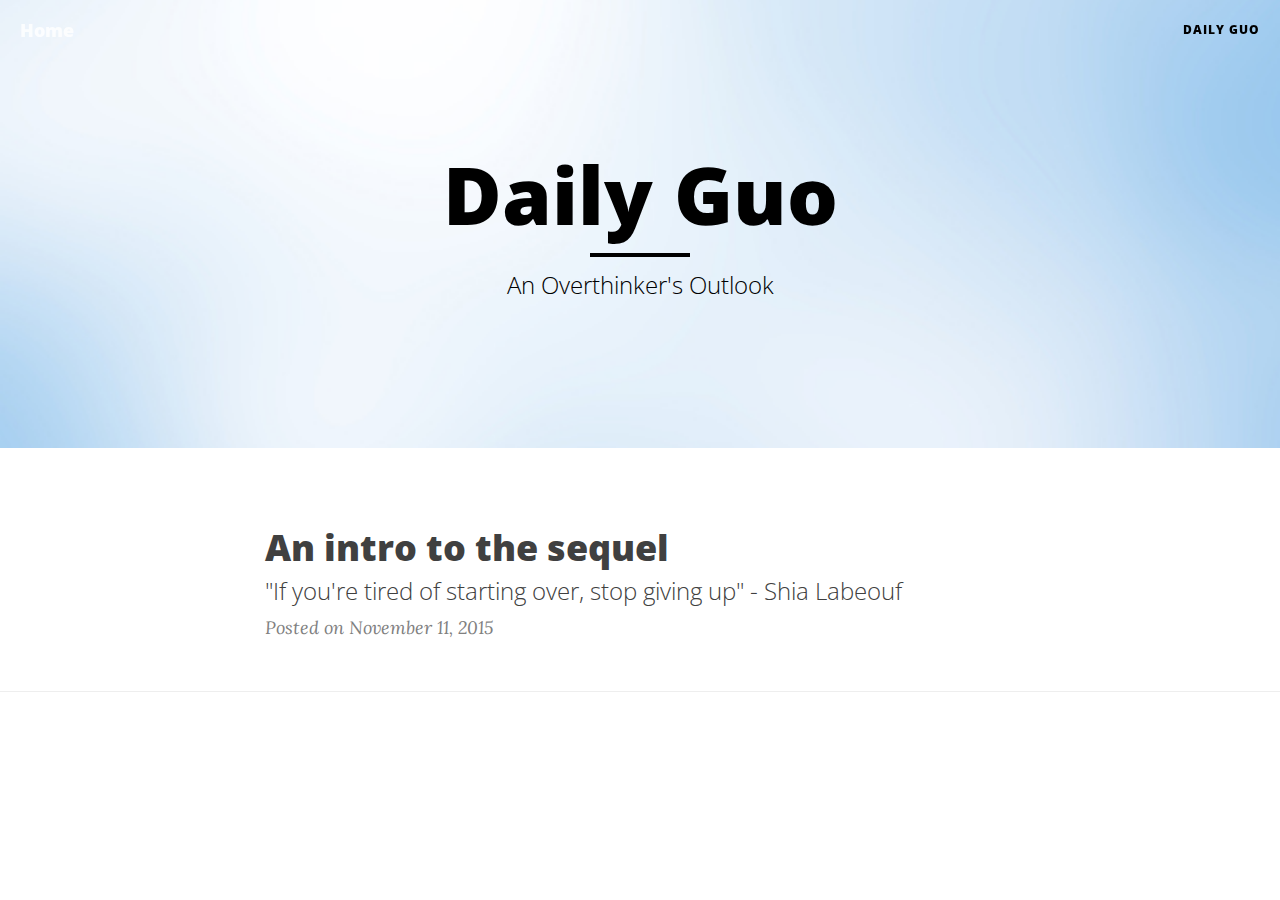
==== index.html @ 76fbe80d "initial commit with messy code" ====
<!DOCTYPE html>
<html lang="en">

<head>

    <meta charset="utf-8">
    <meta http-equiv="X-UA-Compatible" content="IE=edge">
    <meta name="viewport" content="width=device-width, initial-scale=1">
    <meta name="description" content="">
    <meta name="author" content="">

    <title>Daily Guo</title>

    <!-- Bootstrap Core CSS -->
    <link href="css/bootstrap.min.css" rel="stylesheet">

    <!-- Custom CSS -->
    <link href="css/clean-blog.css" rel="stylesheet">

    <!-- Custom Fonts -->
    <link href="http://maxcdn.bootstrapcdn.com/font-awesome/4.1.0/css/font-awesome.min.css" rel="stylesheet" type="text/css">
    <link href='http://fonts.googleapis.com/css?family=Lora:400,700,400italic,700italic' rel='stylesheet' type='text/css'>
    <link href='http://fonts.googleapis.com/css?family=Open+Sans:300italic,400italic,600italic,700italic,800italic,400,300,600,700,800' rel='stylesheet' type='text/css'>

    <!-- HTML5 Shim and Respond.js IE8 support of HTML5 elements and media queries -->
    <!-- WARNING: Respond.js doesn't work if you view the page via file:// -->
    <!--[if lt IE 9]>
        <script src="https://oss.maxcdn.com/libs/html5shiv/3.7.0/html5shiv.js"></script>
        <script src="https://oss.maxcdn.com/libs/respond.js/1.4.2/respond.min.js"></script>
    <![endif]-->

</head>

<body>

    <!-- Navigation -->
    <nav class="navbar navbar-default navbar-custom navbar-fixed-top">
        <div class="container-fluid">
            <!-- Brand and toggle get grouped for better mobile display -->
            <div class="navbar-header page-scroll">
                <button type="button" class="navbar-toggle" data-toggle="collapse" data-target="#bs-example-navbar-collapse-1">
                    <span class="sr-only">Toggle navigation</span>
                    <span class="icon-bar"></span>
                    <span class="icon-bar"></span>
                    <span class="icon-bar"></span>
                </button>
                <a class="navbar-brand" href="test.html">Home</a>
            </div>

            <!-- Collect the nav links, forms, and other content for toggling -->
            <div class="collapse navbar-collapse" id="bs-example-navbar-collapse-1">
                <ul class="nav navbar-nav navbar-right">
                    <li>
                        <a href="index.html">Daily Guo</a>
                    </li>   
                </ul>
            </div>
            <!-- /.navbar-collapse -->
        </div>
        <!-- /.container -->
    </nav>

    <!-- Page Header -->
    <!-- Set your background image for this header on the line below. -->
    <header class="intro-header" style="background-image: url('img/home-bg.jpg')">
        <div class="container">
            <div class="row">
                <div class="col-lg-8 col-lg-offset-2 col-md-10 col-md-offset-1">
                    <div class="site-heading">
                        <h1>Daily Guo</h1>
                        <hr class="small">
                        <span class="subheading">An Overthinker's Outlook</span>
                    </div>
                </div>
            </div>
        </div>
    </header>

    <!-- Main Content -->
    <div class="container">
        <div class="row">
            <div class="col-lg-8 col-lg-offset-2 col-md-10 col-md-offset-1">
                <div class="post-preview">
                    <a href="post.html">
                        <h2 class="post-title">
                            An intro to the sequel
                        </h2>
                        <h3 class="post-subtitle">
                            "If you're tired of starting over, stop giving up" - Shia Labeouf
                        </h3>
                    </a>
                    <p class="post-meta">Posted on November 11, 2015</p>
                </div>
                <!-- <hr>
                <div class="post-preview">
                    <a href="post.html">
                        <h2 class="post-title">
                            I believe every human has a finite number of heartbeats. I don't intend to waste any of mine.
                        </h2>
                    </a>
                    <p class="post-meta">Posted by <a href="#">Start Bootstrap</a> on September 18, 2014</p>
                </div>
                <hr>
                <div class="post-preview">
                    <a href="post.html">
                        <h2 class="post-title">
                            Science has not yet mastered prophecy
                        </h2>
                        <h3 class="post-subtitle">
                            We predict too much for the next year and yet far too little for the next ten.
                        </h3>
                    </a>
                    <p class="post-meta">Posted by <a href="#">Start Bootstrap</a> on August 24, 2014</p>
                </div>
                <hr>
                <div class="post-preview">
                    <a href="post.html">
                        <h2 class="post-title">
                            Failure is not an option
                        </h2>
                        <h3 class="post-subtitle">
                            Many say exploration is part of our destiny, but it’s actually our duty to future generations.
                        </h3>
                    </a>
                    <p class="post-meta">Posted by <a href="#">Start Bootstrap</a> on July 8, 2014</p>
                </div>
                <hr> -->            
            </div>
        </div>
    </div>

    <hr>

    <!-- jQuery -->
    <script src="js/jquery.js"></script>

    <!-- Bootstrap Core JavaScript -->
    <script src="js/bootstrap.min.js"></script>

    <!-- Custom Theme JavaScript -->
    <script src="js/clean-blog.min.js"></script>

</body>

</html>
---- css/clean-blog.css ----
/*!
 * Clean Blog v1.0.0 (http://startbootstrap.com)
 * Copyright 2014 Start Bootstrap
 * Licensed under Apache 2.0 (https://github.com/IronSummitMedia/startbootstrap/blob/gh-pages/LICENSE)
 */

body {
  font-family: 'Lora', 'Times New Roman', serif;
  font-size: 20px;
  color: #404040;
}
p {
  line-height: 1.5;
  margin: 30px 0;
}
p a {
  text-decoration: underline;
}
h1,
h2,
h3,
h4,
h5,
h6 {
  font-family: 'Open Sans', 'Helvetica Neue', Helvetica, Arial, sans-serif;
  font-weight: 800;
}
a {
  color: #404040;
}
a:hover,
a:focus {
  color: #0085a1;
}
a img:hover,
a img:focus {
  cursor: zoom-in;
}
blockquote {
  color: #808080;
  font-style: italic;
}
hr.small {
  max-width: 100px;
  margin: 15px auto;
  border-width: 4px;
  border-color: #000;
}
.navbar-custom {
  position: absolute;
  top: 0;
  left: 0;
  width: 100%;
  z-index: 3;
  font-family: 'Open Sans', 'Helvetica Neue', Helvetica, Arial, sans-serif;
}
.navbar-custom .navbar-brand {
  font-weight: 800;
}
.navbar-custom .nav li a {
  text-transform: uppercase;
  font-size: 12px;
  font-weight: 800;
  letter-spacing: 1px;
}
@media only screen and (min-width: 768px) {
  .navbar-custom {
    background: transparent;
    border-bottom: 1px solid transparent;
  }
  .navbar-custom .navbar-brand {
    color: #000;
    padding: 20px;
  }
  .navbar-custom .navbar-brand:hover,
  .navbar-custom .navbar-brand:focus {
    color: rgba(255, 255, 255, 0.8);
  }
  .navbar-custom .nav li a {
    color: #000;
    padding: 20px;
  }
  .navbar-custom .nav li a:hover,
  .navbar-custom .nav li a:focus {
    color: rgba(255, 255, 255, 0.8);
  }
}
@media only screen and (min-width: 1170px) {
  .navbar-custom {
    -webkit-transition: background-color 0.3s;
    -moz-transition: background-color 0.3s;
    transition: background-color 0.3s;
    /* Force Hardware Acceleration in WebKit */
    -webkit-transform: translate3d(0, 0, 0);
    -moz-transform: translate3d(0, 0, 0);
    -ms-transform: translate3d(0, 0, 0);
    -o-transform: translate3d(0, 0, 0);
    transform: translate3d(0, 0, 0);
    -webkit-backface-visibility: hidden;
    backface-visibility: hidden;
  }
  .navbar-custom.is-fixed {
    /* when the user scrolls down, we hide the header right above the viewport */
    position: fixed;
    top: -61px;
    background-color: rgba(255, 255, 255, 0.9);
    border-bottom: 1px solid #f2f2f2;
    -webkit-transition: -webkit-transform 0.3s;
    -moz-transition: -moz-transform 0.3s;
    transition: transform 0.3s;
  }
  .navbar-custom.is-fixed .navbar-brand {
    color: #404040;
  }
  .navbar-custom.is-fixed .navbar-brand:hover,
  .navbar-custom.is-fixed .navbar-brand:focus {
    color: #0085a1;
  }
  .navbar-custom.is-fixed .nav li a {
    color: #404040;
  }
  .navbar-custom.is-fixed .nav li a:hover,
  .navbar-custom.is-fixed .nav li a:focus {
    color: #0085a1;
  }
  .navbar-custom.is-visible {
    /* if the user changes the scrolling direction, we show the header */
    -webkit-transform: translate3d(0, 100%, 0);
    -moz-transform: translate3d(0, 100%, 0);
    -ms-transform: translate3d(0, 100%, 0);
    -o-transform: translate3d(0, 100%, 0);
    transform: translate3d(0, 100%, 0);
  }
}
.intro-header {
  background-color: #808080;
  background: no-repeat center center;
  background-attachment: scroll;
  -webkit-background-size: cover;
  -moz-background-size: cover;
  background-size: cover;
  -o-background-size: cover;
  margin-bottom: 50px;
}
.intro-header .site-heading,
.intro-header .post-heading,
.intro-header .page-heading {
  padding: 100px 0 50px;
  color: #000;
}
@media only screen and (min-width: 768px) {
  .intro-header .site-heading,
  .intro-header .post-heading,
  .intro-header .page-heading {
    padding: 150px 0;
  }
}
.intro-header .site-heading,
.intro-header .page-heading {
  text-align: center;
}
.intro-header .site-heading h1,
.intro-header .page-heading h1 {
  margin-top: 0;
  font-size: 50px;
}
.intro-header .site-heading .subheading,
.intro-header .page-heading .subheading {
  font-size: 24px;
  line-height: 1.1;
  display: block;
  font-family: 'Open Sans', 'Helvetica Neue', Helvetica, Arial, sans-serif;
  font-weight: 300;
  margin: 10px 0 0;
}
@media only screen and (min-width: 768px) {
  .intro-header .site-heading h1,
  .intro-header .page-heading h1 {
    font-size: 80px;
  }
}
.intro-header .post-heading h1 {
  font-size: 35px;
}
.intro-header .post-heading .subheading,
.intro-header .post-heading .meta {
  line-height: 1.1;
  display: block;
}
.intro-header .post-heading .subheading {
  font-family: 'Open Sans', 'Helvetica Neue', Helvetica, Arial, sans-serif;
  font-size: 24px;
  margin: 10px 0 30px;
  font-weight: 600;
}
.intro-header .post-heading .meta {
  font-family: 'Lora', 'Times New Roman', serif;
  font-style: italic;
  font-weight: 300;
  font-size: 20px;
}
.intro-header .post-heading .meta a {
  color: white;
}
@media only screen and (min-width: 768px) {
  .intro-header .post-heading h1 {
    font-size: 55px;
  }
  .intro-header .post-heading .subheading {
    font-size: 30px;
  }
}
.post-preview > a {
  color: #404040;
}
.post-preview > a:hover,
.post-preview > a:focus {
  text-decoration: none;
  color: #0085a1;
}
.post-preview > a > .post-title {
  font-size: 30px;
  margin-top: 30px;
  margin-bottom: 10px;
}
.post-preview > a > .post-subtitle {
  margin: 0;
  font-weight: 300;
  margin-bottom: 10px;
}
.post-preview > .post-meta {
  color: #808080;
  font-size: 18px;
  font-style: italic;
  margin-top: 0;
}
.post-preview > .post-meta > a {
  text-decoration: none;
  color: #404040;
}
.post-preview > .post-meta > a:hover,
.post-preview > .post-meta > a:focus {
  color: #0085a1;
  text-decoration: underline;
}
@media only screen and (min-width: 768px) {
  .post-preview > a > .post-title {
    font-size: 36px;
  }
}
.section-heading {
  font-size: 36px;
  margin-top: 60px;
  font-weight: 700;
}
.caption {
  text-align: center;
  font-size: 14px;
  padding: 10px;
  font-style: italic;
  margin: 0;
  display: block;
  border-bottom-right-radius: 5px;
  border-bottom-left-radius: 5px;
}
footer {
  padding: 50px 0 65px;
}
footer .list-inline {
  margin: 0;
  padding: 0;
}
footer .copyright {
  font-size: 14px;
  text-align: center;
  margin-bottom: 0;
}
.floating-label-form-group {
  font-size: 14px;
  position: relative;
  margin-bottom: 0;
  padding-bottom: 0.5em;
  border-bottom: 1px solid #eeeeee;
}
.floating-label-form-group input,
.floating-label-form-group textarea {
  z-index: 1;
  position: relative;
  padding-right: 0;
  padding-left: 0;
  border: none;
  border-radius: 0;
  font-size: 1.5em;
  background: none;
  box-shadow: none !important;
  resize: none;
}
.floating-label-form-group label {
  display: block;
  z-index: 0;
  position: relative;
  top: 2em;
  margin: 0;
  font-size: 0.85em;
  line-height: 1.764705882em;
  vertical-align: middle;
  vertical-align: baseline;
  opacity: 0;
  -webkit-transition: top 0.3s ease,opacity 0.3s ease;
  -moz-transition: top 0.3s ease,opacity 0.3s ease;
  -ms-transition: top 0.3s ease,opacity 0.3s ease;
  transition: top 0.3s ease,opacity 0.3s ease;
}
.floating-label-form-group::not(:first-child) {
  padding-left: 14px;
  border-left: 1px solid #eeeeee;
}
.floating-label-form-group-with-value label {
  top: 0;
  opacity: 1;
}
.floating-label-form-group-with-focus label {
  color: #0085a1;
}
form .row:first-child .floating-label-form-group {
  border-top: 1px solid #eeeeee;
}
.btn {
  font-family: 'Open Sans', 'Helvetica Neue', Helvetica, Arial, sans-serif;
  text-transform: uppercase;
  font-size: 14px;
  font-weight: 800;
  letter-spacing: 1px;
  border-radius: 0;
  padding: 15px 25px;
}
.btn-lg {
  font-size: 16px;
  padding: 25px 35px;
}
.btn-default:hover,
.btn-default:focus {
  background-color: #0085a1;
  border: 1px solid #0085a1;
  color: white;
}
.pager {
  margin: 20px 0 0;
}
.pager li > a,
.pager li > span {
  font-family: 'Open Sans', 'Helvetica Neue', Helvetica, Arial, sans-serif;
  text-transform: uppercase;
  font-size: 14px;
  font-weight: 800;
  letter-spacing: 1px;
  padding: 15px 25px;
  background-color: white;
  border-radius: 0;
}
.pager li > a:hover,
.pager li > a:focus {
  color: white;
  background-color: #0085a1;
  border: 1px solid #0085a1;
}
.pager .disabled > a,
.pager .disabled > a:hover,
.pager .disabled > a:focus,
.pager .disabled > span {
  color: #808080;
  background-color: #404040;
  cursor: not-allowed;
}
::-moz-selection {
  color: white;
  text-shadow: none;
  background: #0085a1;
}
::selection {
  color: white;
  text-shadow: none;
  background: #0085a1;
}
img::selection {
  color: white;
  background: transparent;
}
img::-moz-selection {
  color: white;
  background: transparent;
}
body {
  webkit-tap-highlight-color: #0085a1;
}
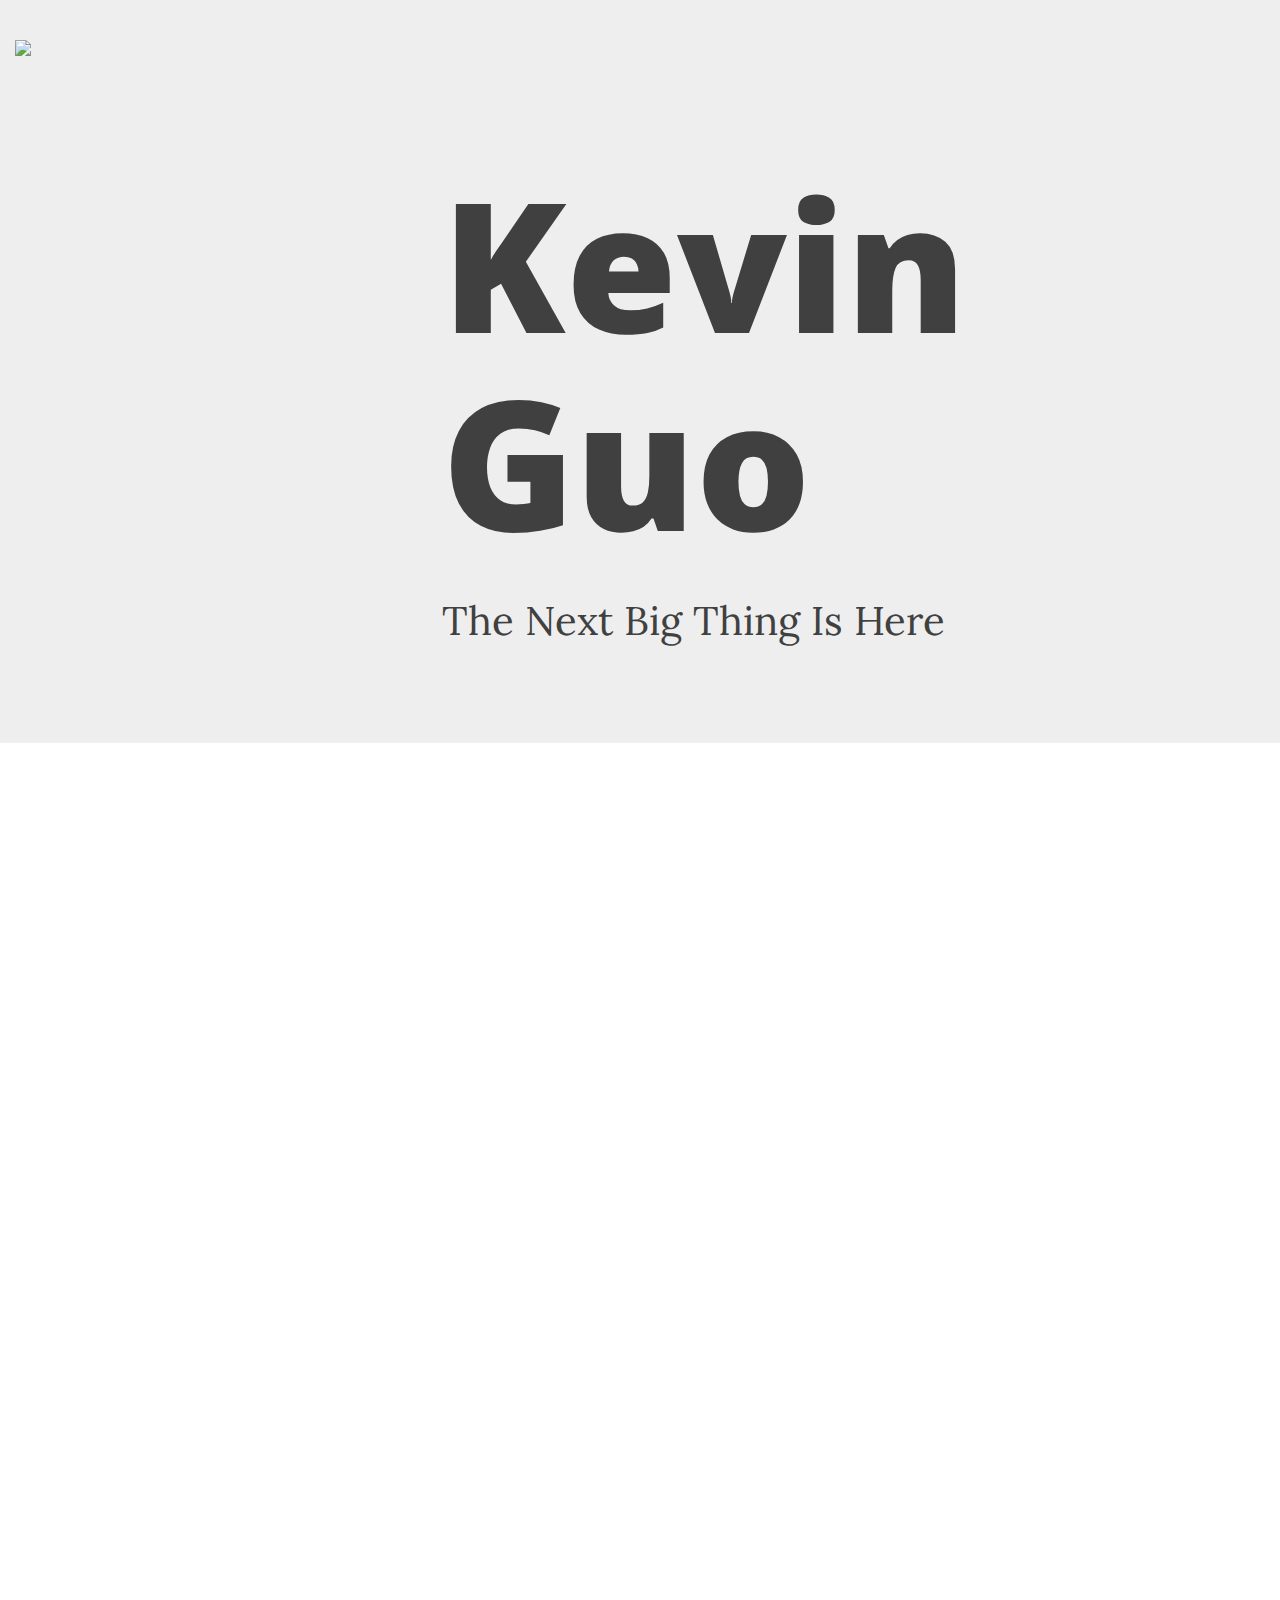
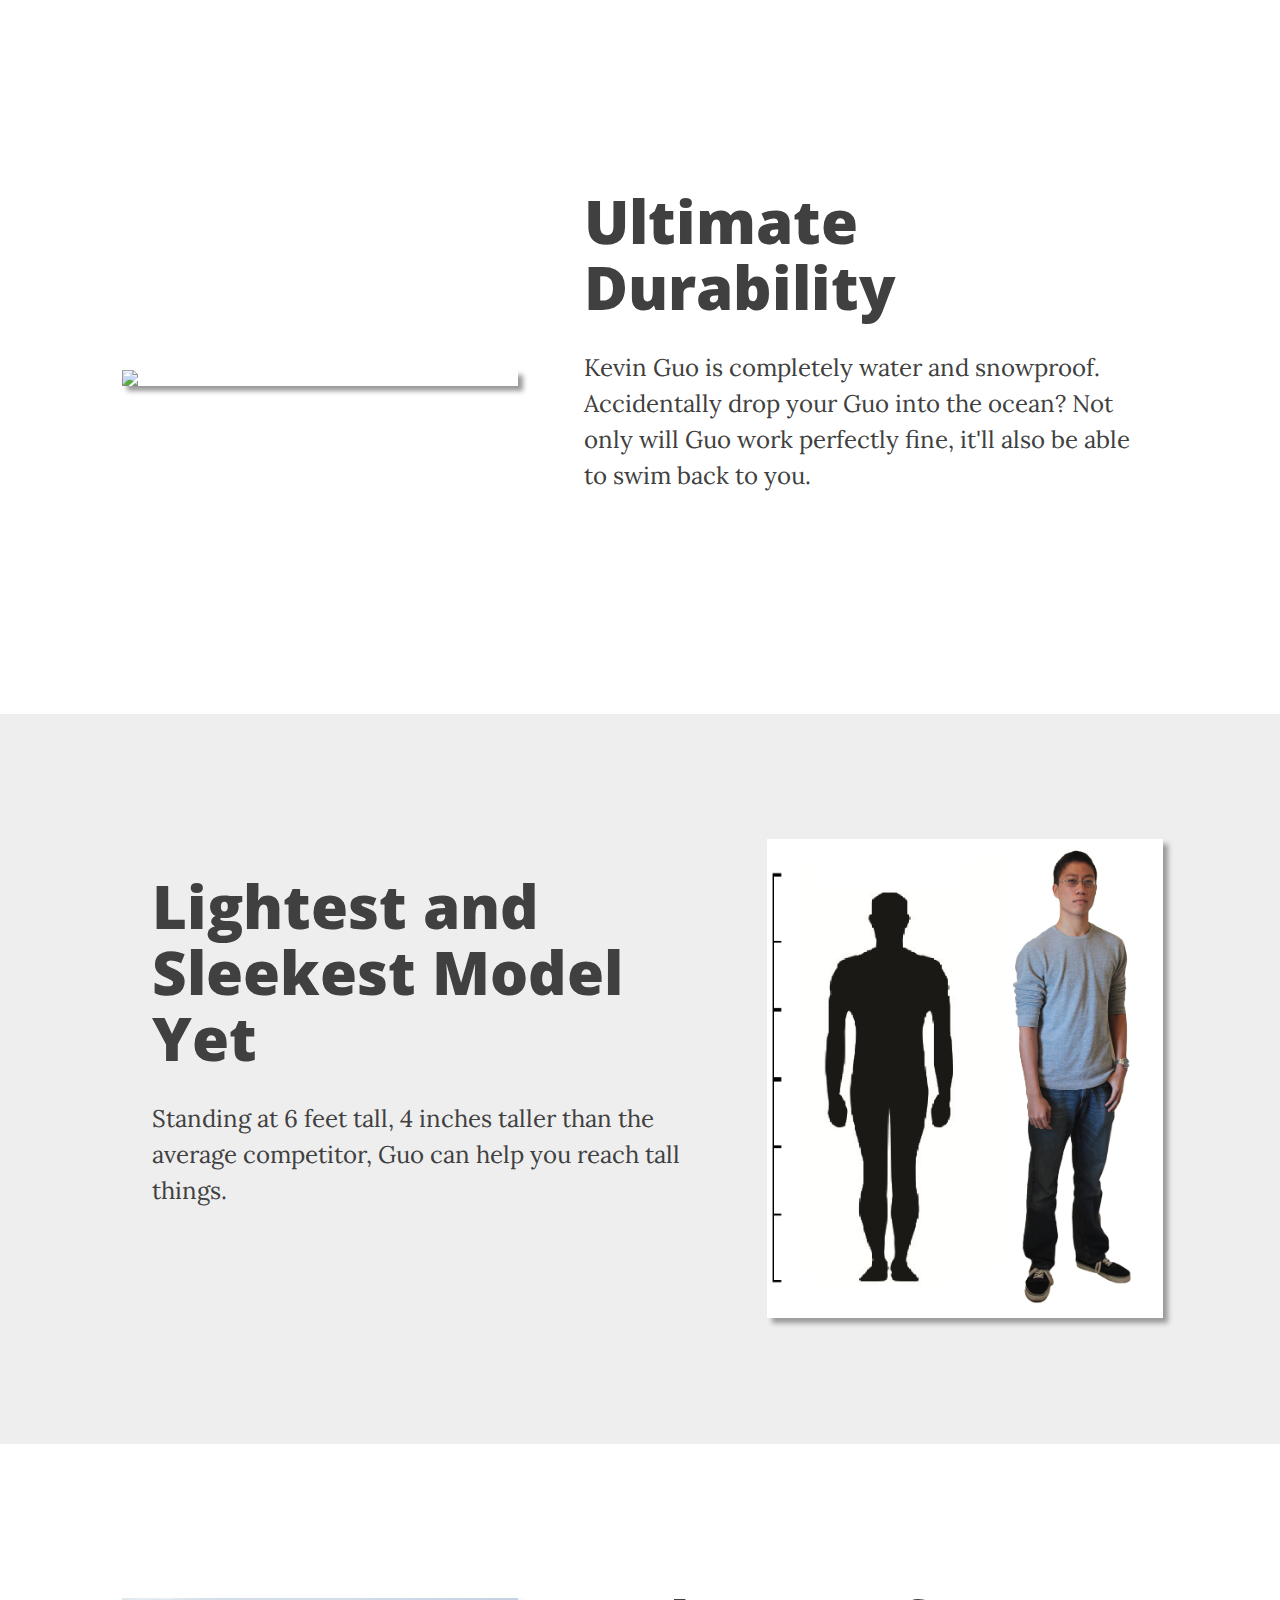
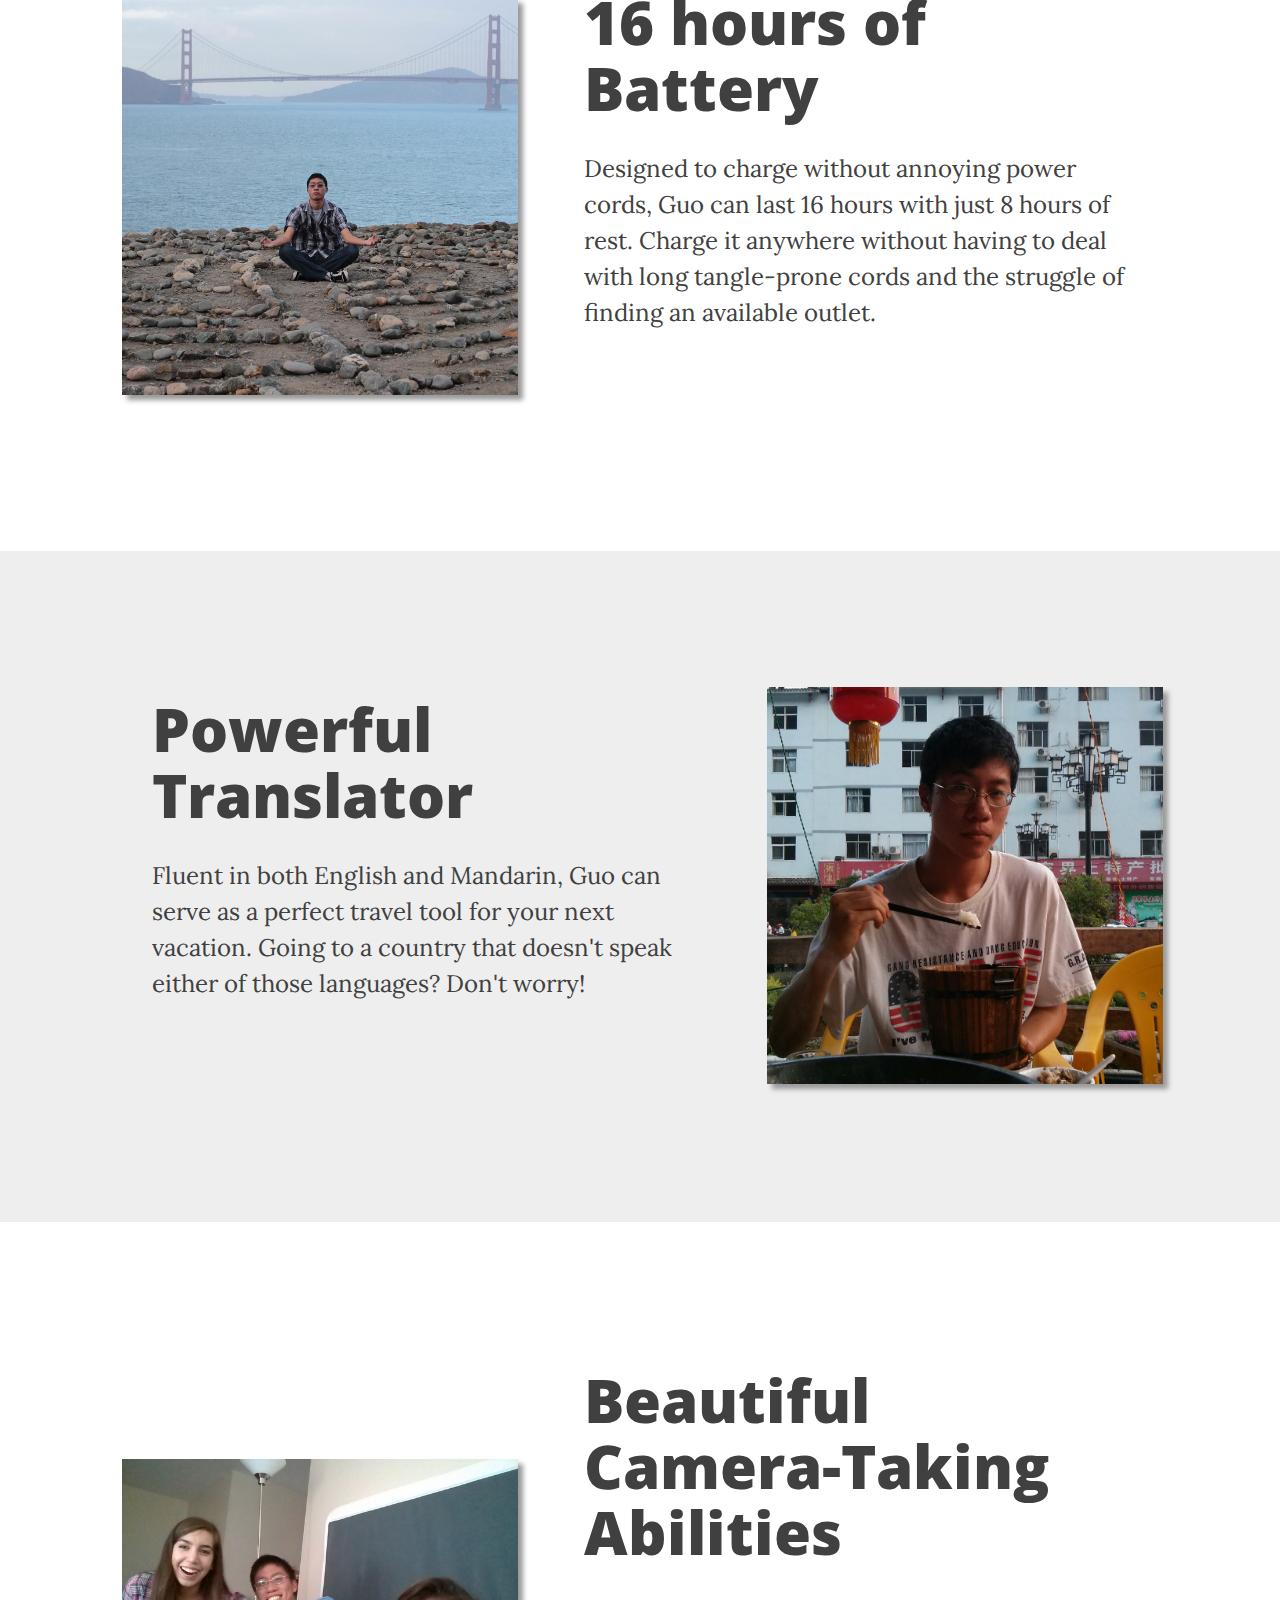
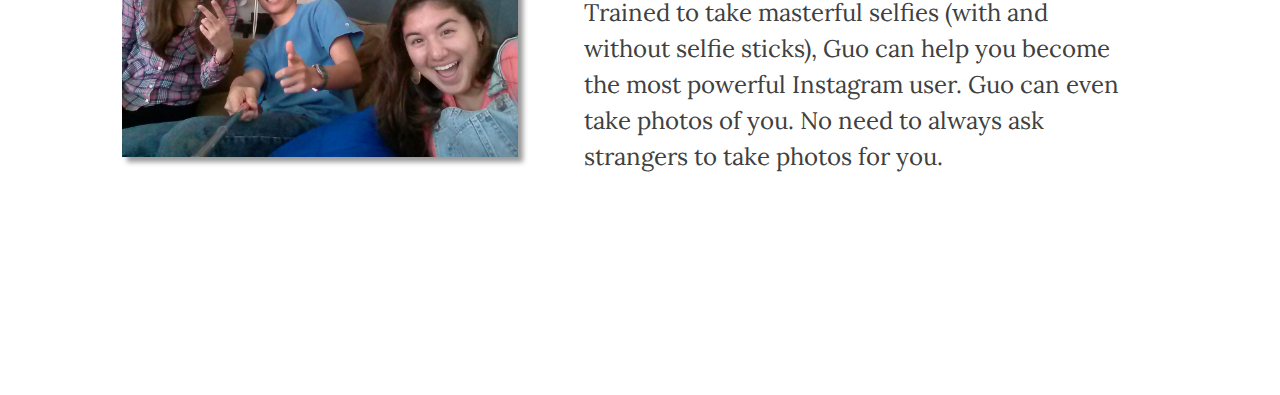
==== commit b590fa19: "Initial push" ====
--- a/index.html
+++ b/index.html
@@ -1,145 +1,101 @@
-<!DOCTYPE html>
-<html lang="en">
-
-<head>
-
-    <meta charset="utf-8">
-    <meta http-equiv="X-UA-Compatible" content="IE=edge">
-    <meta name="viewport" content="width=device-width, initial-scale=1">
-    <meta name="description" content="">
-    <meta name="author" content="">
-
-    <title>Daily Guo</title>
-
-    <!-- Bootstrap Core CSS -->
-    <link href="css/bootstrap.min.css" rel="stylesheet">
-
-    <!-- Custom CSS -->
-    <link href="css/clean-blog.css" rel="stylesheet">
-
-    <!-- Custom Fonts -->
-    <link href="http://maxcdn.bootstrapcdn.com/font-awesome/4.1.0/css/font-awesome.min.css" rel="stylesheet" type="text/css">
-    <link href='http://fonts.googleapis.com/css?family=Lora:400,700,400italic,700italic' rel='stylesheet' type='text/css'>
-    <link href='http://fonts.googleapis.com/css?family=Open+Sans:300italic,400italic,600italic,700italic,800italic,400,300,600,700,800' rel='stylesheet' type='text/css'>
-
-    <!-- HTML5 Shim and Respond.js IE8 support of HTML5 elements and media queries -->
-    <!-- WARNING: Respond.js doesn't work if you view the page via file:// -->
-    <!--[if lt IE 9]>
-        <script src="https://oss.maxcdn.com/libs/html5shiv/3.7.0/html5shiv.js"></script>
-        <script src="https://oss.maxcdn.com/libs/respond.js/1.4.2/respond.min.js"></script>
-    <![endif]-->
-
-</head>
-
-<body>
-
-    <!-- Navigation -->
-    <nav class="navbar navbar-default navbar-custom navbar-fixed-top">
-        <div class="container-fluid">
-            <!-- Brand and toggle get grouped for better mobile display -->
-            <div class="navbar-header page-scroll">
-                <button type="button" class="navbar-toggle" data-toggle="collapse" data-target="#bs-example-navbar-collapse-1">
-                    <span class="sr-only">Toggle navigation</span>
-                    <span class="icon-bar"></span>
-                    <span class="icon-bar"></span>
-                    <span class="icon-bar"></span>
-                </button>
-                <a class="navbar-brand" href="test.html">Home</a>
-            </div>
-
-            <!-- Collect the nav links, forms, and other content for toggling -->
-            <div class="collapse navbar-collapse" id="bs-example-navbar-collapse-1">
-                <ul class="nav navbar-nav navbar-right">
-                    <li>
-                        <a href="index.html">Daily Guo</a>
-                    </li>   
-                </ul>
-            </div>
-            <!-- /.navbar-collapse -->
-        </div>
-        <!-- /.container -->
-    </nav>
-
-    <!-- Page Header -->
-    <!-- Set your background image for this header on the line below. -->
-    <header class="intro-header" style="background-image: url('img/home-bg.jpg')">
-        <div class="container">
-            <div class="row">
-                <div class="col-lg-8 col-lg-offset-2 col-md-10 col-md-offset-1">
-                    <div class="site-heading">
-                        <h1>Daily Guo</h1>
-                        <hr class="small">
-                        <span class="subheading">An Overthinker's Outlook</span>
-                    </div>
-                </div>
-            </div>
-        </div>
-    </header>
-
-    <!-- Main Content -->
-    <div class="container">
-        <div class="row">
-            <div class="col-lg-8 col-lg-offset-2 col-md-10 col-md-offset-1">
-                <div class="post-preview">
-                    <a href="post.html">
-                        <h2 class="post-title">
-                            An intro to the sequel
-                        </h2>
-                        <h3 class="post-subtitle">
-                            "If you're tired of starting over, stop giving up" - Shia Labeouf
-                        </h3>
-                    </a>
-                    <p class="post-meta">Posted on November 11, 2015</p>
-                </div>
-                <!-- <hr>
-                <div class="post-preview">
-                    <a href="post.html">
-                        <h2 class="post-title">
-                            I believe every human has a finite number of heartbeats. I don't intend to waste any of mine.
-                        </h2>
-                    </a>
-                    <p class="post-meta">Posted by <a href="#">Start Bootstrap</a> on September 18, 2014</p>
-                </div>
-                <hr>
-                <div class="post-preview">
-                    <a href="post.html">
-                        <h2 class="post-title">
-                            Science has not yet mastered prophecy
-                        </h2>
-                        <h3 class="post-subtitle">
-                            We predict too much for the next year and yet far too little for the next ten.
-                        </h3>
-                    </a>
-                    <p class="post-meta">Posted by <a href="#">Start Bootstrap</a> on August 24, 2014</p>
-                </div>
-                <hr>
-                <div class="post-preview">
-                    <a href="post.html">
-                        <h2 class="post-title">
-                            Failure is not an option
-                        </h2>
-                        <h3 class="post-subtitle">
-                            Many say exploration is part of our destiny, but it’s actually our duty to future generations.
-                        </h3>
-                    </a>
-                    <p class="post-meta">Posted by <a href="#">Start Bootstrap</a> on July 8, 2014</p>
-                </div>
-                <hr> -->            
-            </div>
-        </div>
-    </div>
-
-    <hr>
-
-    <!-- jQuery -->
-    <script src="js/jquery.js"></script>
-
-    <!-- Bootstrap Core JavaScript -->
-    <script src="js/bootstrap.min.js"></script>
-
-    <!-- Custom Theme JavaScript -->
-    <script src="js/clean-blog.min.js"></script>
-
-</body>
-
-</html>
+<!DOCTYPE html>
+<html>
+<head>
+    <meta charset="utf-8">
+    <title>Kevin Guo</title>
+    <meta name="viewport" content="width=device-width, initial-scale=1.0">
+    <link rel="stylesheet" type="text/css" href="css/bootstrap.min.css">
+    <link rel="stylesheet" type="text/css" href="guo.css">
+    <link href="css/clean-blog.css" rel="stylesheet">
+    <link href='http://fonts.googleapis.com/css?family=Lato' rel='stylesheet' type='text/css'>
+    <link href="http://maxcdn.bootstrapcdn.com/font-awesome/4.1.0/css/font-awesome.min.css" rel="stylesheet" type="text/css">
+    <link href='http://fonts.googleapis.com/css?family=Lora:400,700,400italic,700italic' rel='stylesheet' type='text/css'>
+    <link href='http://fonts.googleapis.com/css?family=Open+Sans:300italic,400italic,600italic,700italic,800italic,400,300,600,700,800' rel='stylesheet' type='text/css'>
+</head>
+<body>
+	<div class="container-fluid min_back">
+  		<div class="row" id="intro_box">
+    		<div class="col-xs-4" id="intro_pic">
+    			<img src="img/UsainGuoShadow.png" id="me_pic"/>
+    		</div>
+    		<div class="col-xs-8" >    		
+				  <h1 id="usain_description"> Kevin Guo</h1>
+				  <p class="subheading" id="next_big_thing">The Next Big Thing Is Here</p>
+    		</div>
+  		</div>
+  	</div>
+  	<div class="container full_span parallax-window" data-parallax="scroll" data-image-src="img/ShaolinGuoEdited.jpg">
+  	</div>
+    <div class= "container-fluid">
+      <div class="row description_holder">
+        <div class="col-xs-1">
+        </div>
+        <div class="col-xs-4 vertical">
+          <img src="img/SnowGuoTrim.jpg" class="img-responsive shadow"/>
+        </div>
+        <div class="col-xs-6 vertical text">
+          <h1 class="description_text large_text"> Ultimate Durability </h1>
+          <p class="centered description_text small_text"> Kevin Guo is completely water and snowproof. Accidentally drop your Guo into the ocean? Not only will Guo work perfectly fine, it'll also be able to swim back to you. </p>
+        </div>
+        <div class="col-xs-1">
+        </div>
+      </div>
+      <div class="row description_holder min_back">
+        <div class="col-xs-1">
+        </div>
+        <div class="col-xs-6 vertical text">
+          <h1 class="description_text large_text"> Lightest and Sleekest Model Yet </h1>
+          <p class="centered description_text small_text"> Standing at 6 feet tall, 4 inches taller than the average competitor, Guo can help you reach tall things. </p>
+        </div>
+        <div class="col-xs-4 vertical">
+          <img src="img/hurraykevin.png" class="img-responsive shadow"/>
+        </div>
+        <div class="col-xs-1">
+        </div>
+      </div>
+      <div class="row description_holder">
+        <div class="col-xs-1">
+        </div>
+        <div class="col-xs-4 vertical">
+          <img src="img/MediGuo.jpg" class="img-responsive shadow"/>
+        </div>
+        <div class="col-xs-6 vertical text">
+          <h1 class="description_text large_text"> 16 hours of Battery </h1>
+          <p class="centered description_text small_text"> Designed to charge without annoying power cords, Guo can last 16 hours with just 8 hours of rest. Charge it anywhere without having to deal with long tangle-prone cords and the struggle of finding an available outlet.</p>
+        </div>
+        <div class="col-xs-1">
+        </div>
+      </div>
+      <div class="row description_holder min_back">
+        <div class="col-xs-1">
+        </div>
+        <div class="col-xs-6 vertical text">
+          <h1 class="description_text large_text"> Powerful Translator </h1>
+          <p class="centered description_text small_text"> Fluent in both English and Mandarin, Guo can serve as a perfect travel tool for your next vacation. Going to a country that doesn't speak either of those languages? Don't worry! </p>
+        </div>
+        <div class="col-xs-4 vertical">
+          <img src="img/ChinaGuo.jpg" class="img-responsive shadow"/>
+        </div>
+        <div class="col-xs-1">
+        </div>
+      </div>
+      <div class="row description_holder">
+        <div class="col-xs-1">
+        </div>
+        <div class="col-xs-4 vertical">
+          <img src="img/SelfieGuo.jpg" class="img-responsive shadow"/>
+        </div>
+        <div class="col-xs-6 vertical text">
+          <h1 class="description_text large_text"> Beautiful Camera-Taking Abilities </h1>
+          <p class="centered description_text small_text"> Trained to take masterful selfies (with and without selfie sticks), Guo can help you become the most powerful Instagram user. Guo can even take photos of you. No need to always ask strangers to take photos for you. </p>
+        </div>
+        <div class="col-xs-1">
+        </div>
+      </div>
+    </div>
+    <script src="jquery-1.11.1.min.js"></script>
+    <script src="js/bootstrap.min.js"></script>
+    <script src="parallax.js-master/parallax.js-master/parallax.min.js"></script>
+    <script src="js/clean-blog.js"></script>
+</body>
+</html>--- a/guo.css
+++ b/guo.css
@@ -0,0 +1,135 @@
+body, html {
+	width: 100%;
+	height: 100%;
+	padding: 0;
+	border: 0;
+	margin: 0;
+}
+
+.min_back{
+	background: #EEEEEE;
+}
+/* nav bar */
+.nav{
+	margin-left: 3%;
+}
+/* first intro row */
+#intro_box{
+	padding-bottom: 5%;
+}
+
+#me_pic{
+	margin-top: 10%;
+	width:100%;
+
+}
+@media (min-width: 1050px) { 
+	#usain_description{
+		margin-top: 20%;
+		font-size: 900%;
+	}
+
+	#next_big_thing{
+		font-size:200%;
+	}
+}
+
+@media (min-width:768px) and (max-width: 1049px) {
+	#usain_description{
+		font-size: 900%;
+		margin-left: 10%;
+	}
+
+	#next_big_thing{
+		font-size:200%;
+		margin-left: 10%;
+	}
+}
+
+@media (max-width: 767px) {
+	#usain_description{
+		font-size: 700%;
+		margin-left: 10%;
+		text-align: center;
+	}
+
+	#next_big_thing{
+		font-size:200%;
+		margin-left: 10%;
+		text-align: center;
+	}
+}
+
+
+.full_span {
+	height: 100%;
+	width: 100%;
+}
+
+#height_comparison_row{
+	padding-right: 10%;
+	padding-left: 10%;
+}
+
+#height_text{
+	text-align: right;
+}
+
+/* description row */
+.description_holder{
+	padding-top: 10%;
+	padding-bottom: 10%;
+}
+
+.description_text{
+	padding-left:5%;
+	padding-right:5%;
+}
+
+.vertical{
+	display: inline-block;
+    vertical-align: middle;
+    float: none;
+}
+
+.large_text{
+	font-size: 300%;
+}
+
+.small_text{
+	font-size:120%;
+}
+
+.text{
+	padding-bottom: 5%;
+}
+
+/* condition row */
+#condition_row {
+	text-align: center;
+	padding-bottom: 5%;
+}
+
+.column_text{
+	font-size:150%;
+}
+
+#durability_text{
+	font-size:400%;
+}
+#durability_div{
+	padding-top: 5%;
+}
+@media (max-width: 767px) {
+	.column_pics{
+		padding: 5%;
+	}
+}
+
+/*extra*/
+.navbar { margin-bottom: 0; }
+.shadow {
+	-moz-box-shadow: 3px 3px 4px #000;
+	-webkit-box-shadow: 3px 3px 4px #000;
+	box-shadow: 5px 5px 5px #999;
+}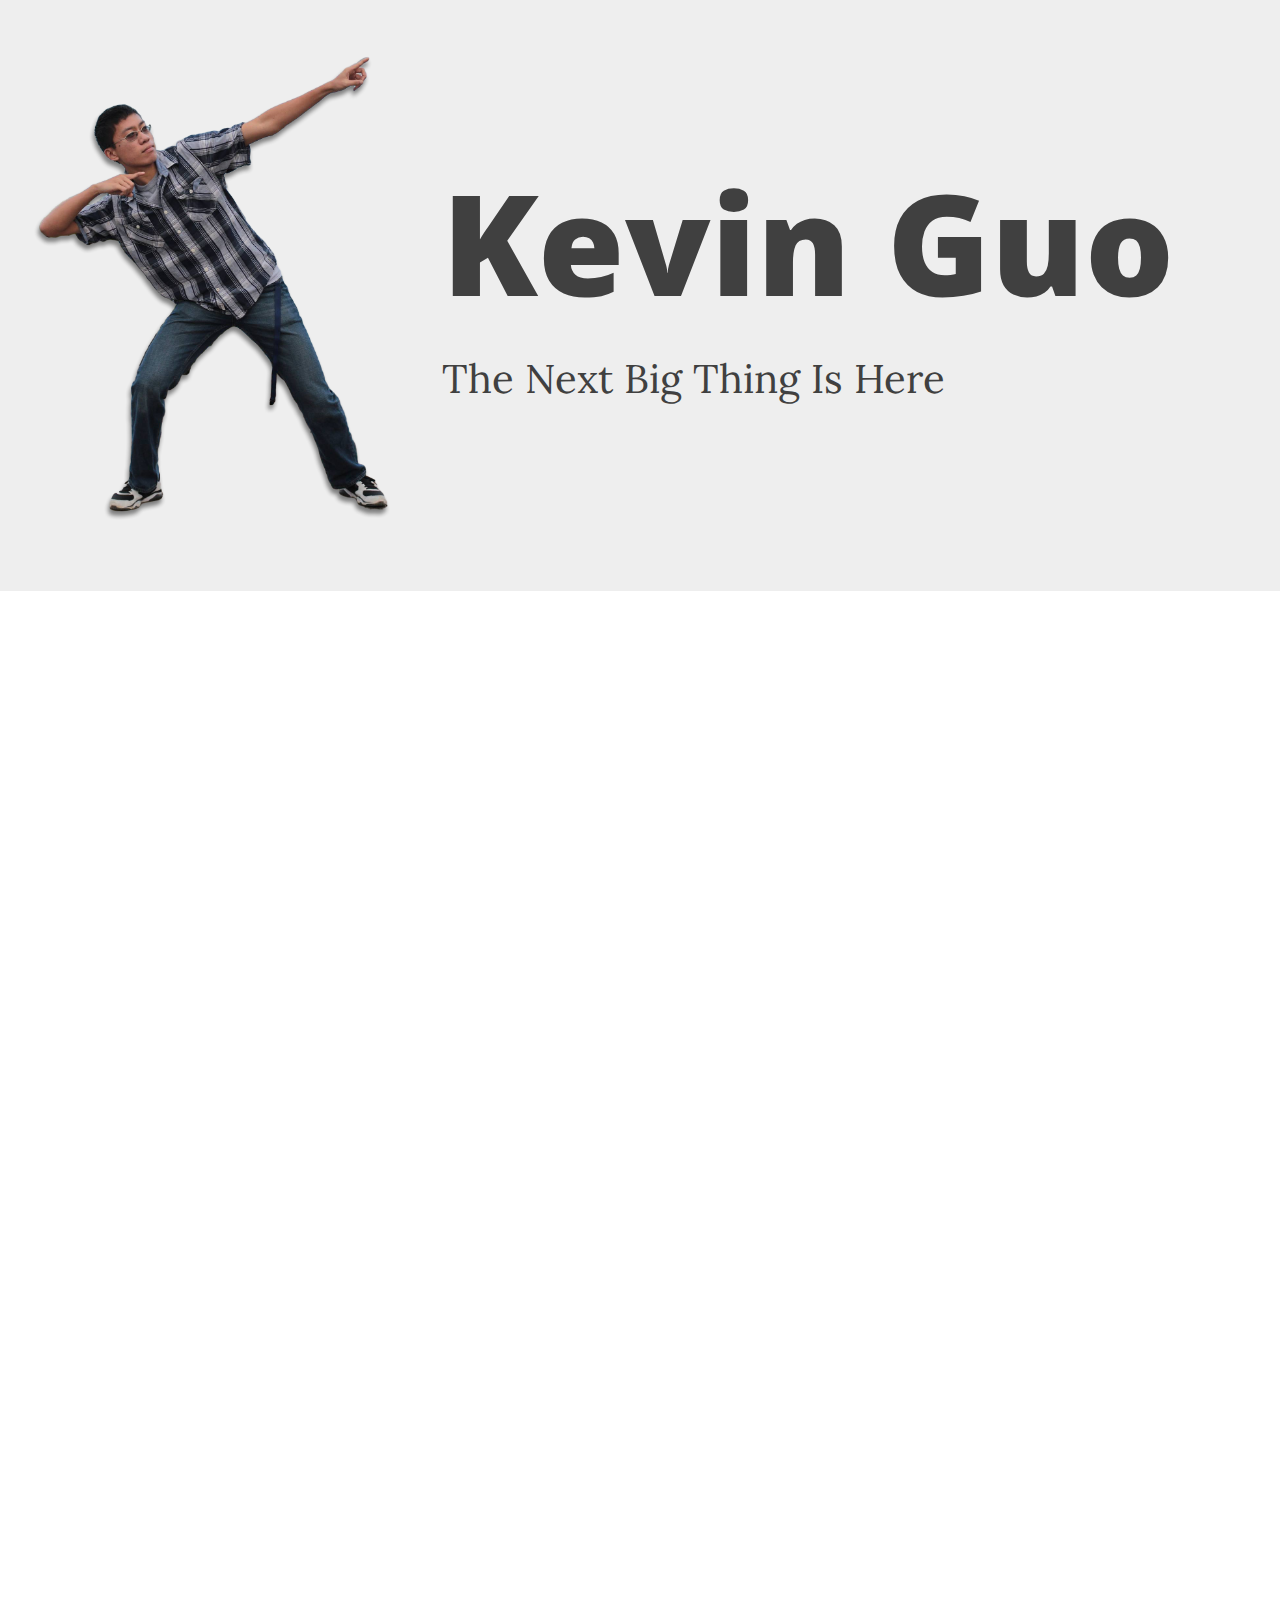
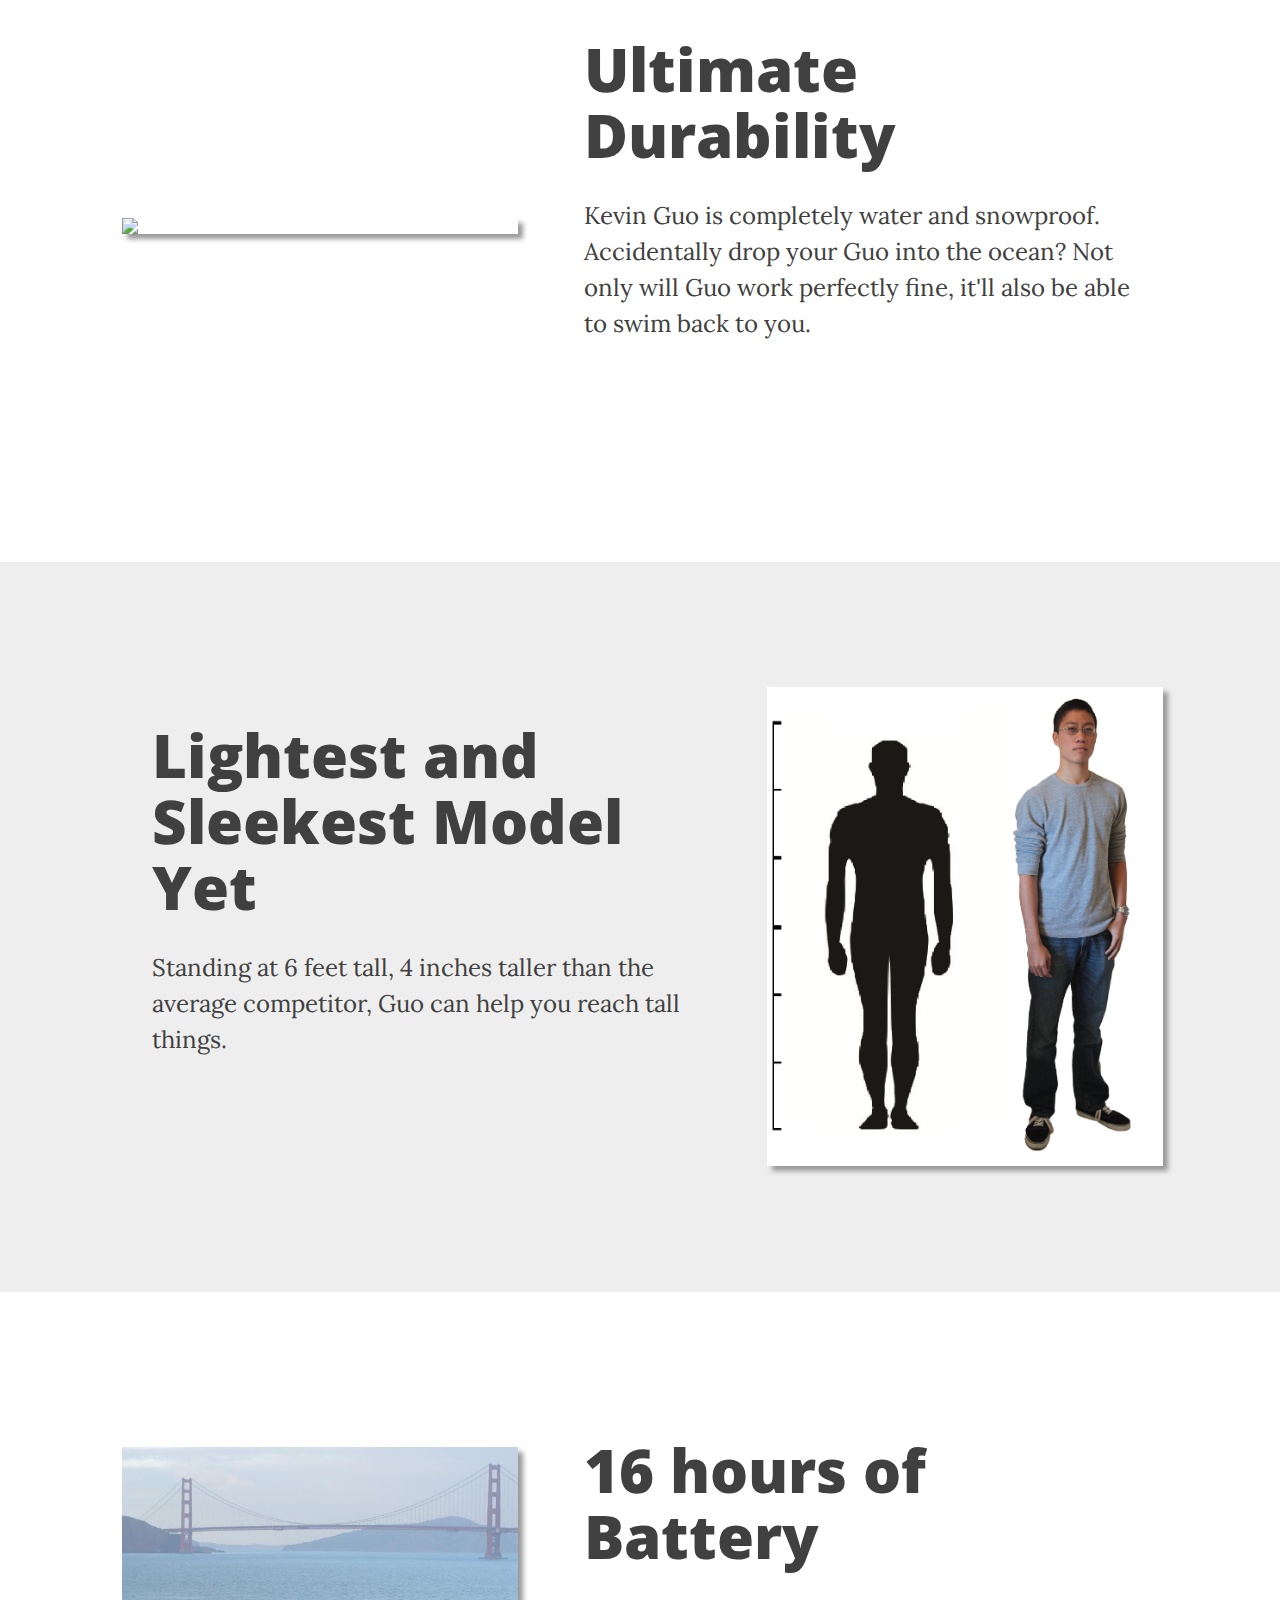
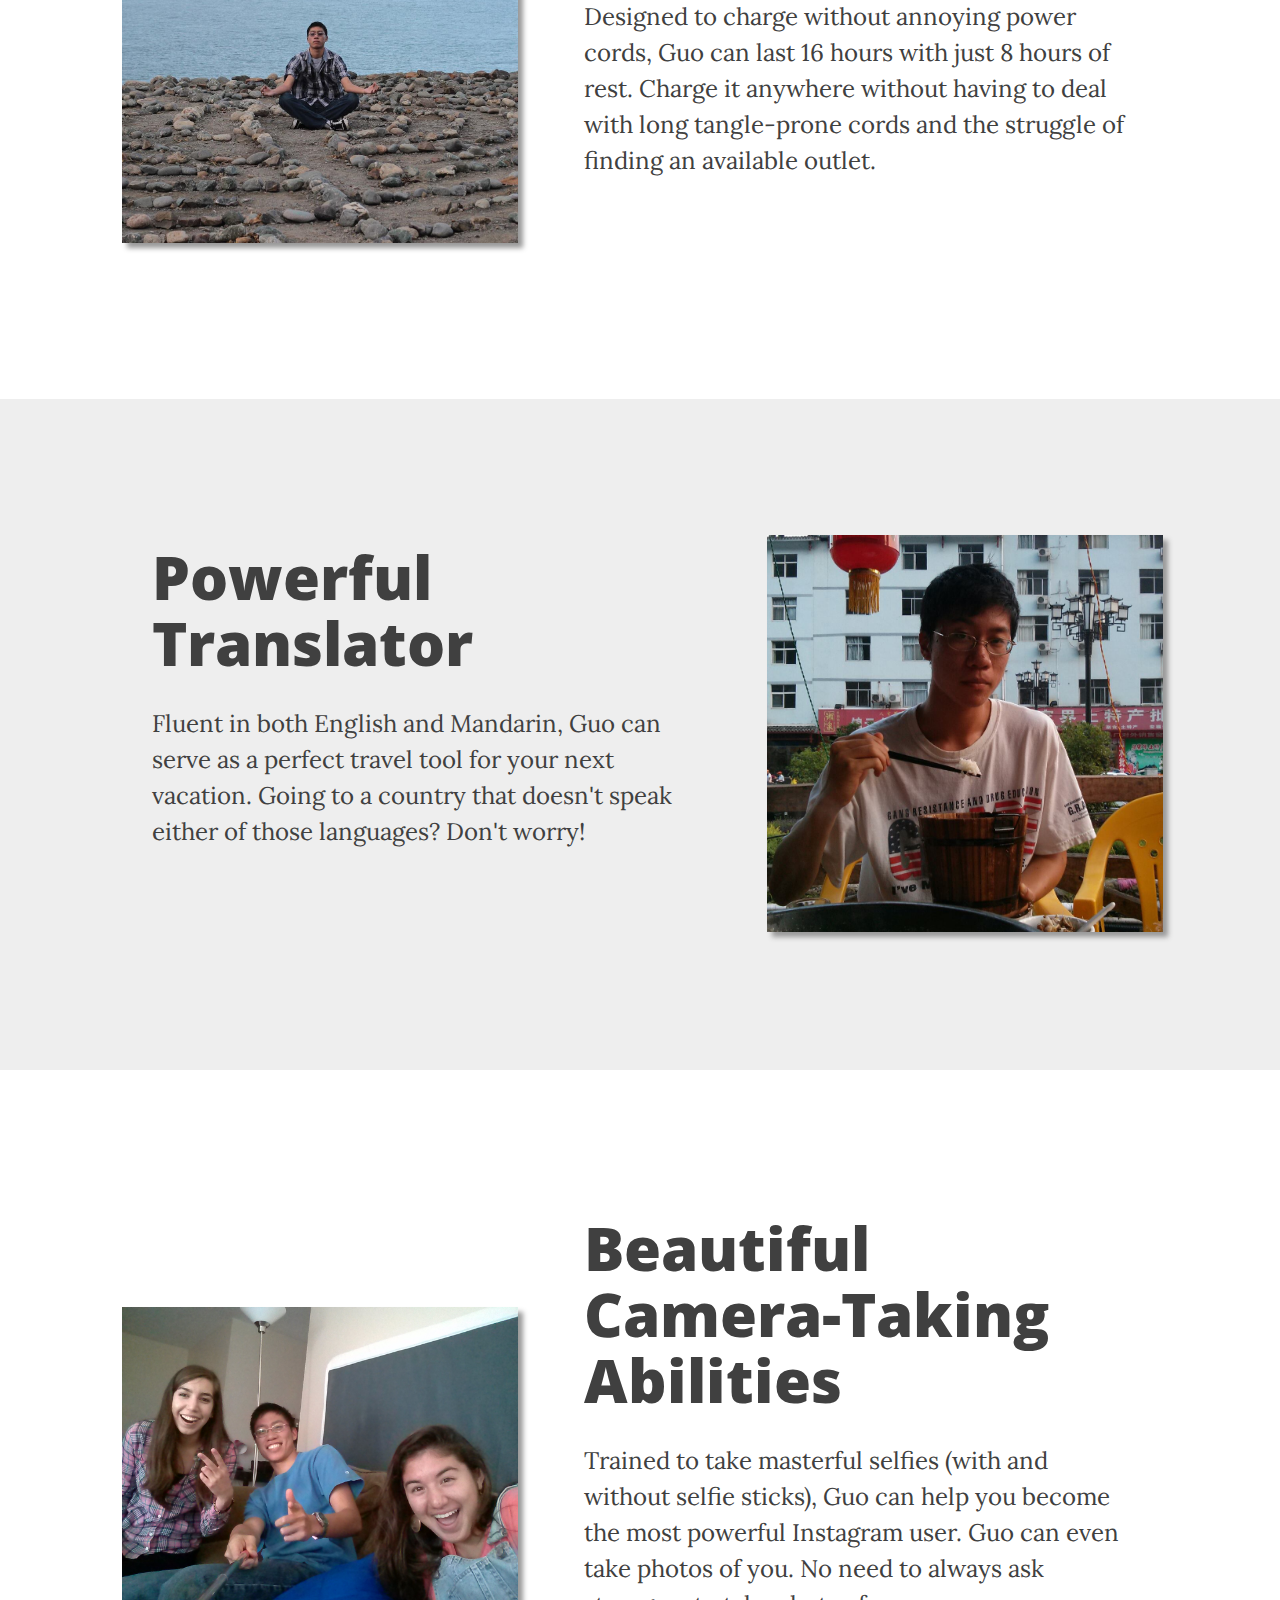
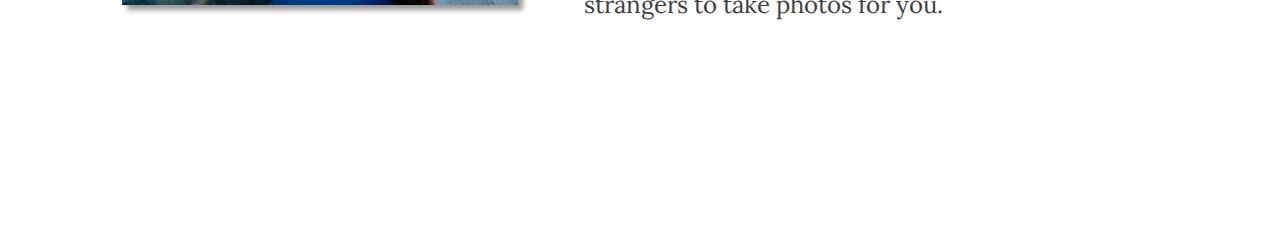
==== commit b3c8fba2: "fixed images" ====
--- a/index.html
+++ b/index.html
@@ -16,7 +16,7 @@
 	<div class="container-fluid min_back">
   		<div class="row" id="intro_box">
     		<div class="col-xs-4" id="intro_pic">
-    			<img src="img/UsainGuoShadow.png" id="me_pic"/>
+    			<img src="img/usainguoshadow.png" id="me_pic"/>
     		</div>
     		<div class="col-xs-8" >    		
 				  <h1 id="usain_description"> Kevin Guo</h1>
--- a/guo.css
+++ b/guo.css
@@ -26,7 +26,7 @@
 @media (min-width: 1050px) { 
 	#usain_description{
 		margin-top: 20%;
-		font-size: 900%;
+		font-size: 700%;
 	}
 
 	#next_big_thing{
@@ -36,7 +36,7 @@
 
 @media (min-width:768px) and (max-width: 1049px) {
 	#usain_description{
-		font-size: 900%;
+		font-size: 500%;
 		margin-left: 10%;
 	}
 
@@ -48,7 +48,7 @@
 
 @media (max-width: 767px) {
 	#usain_description{
-		font-size: 700%;
+		font-size: 300%;
 		margin-left: 10%;
 		text-align: center;
 	}
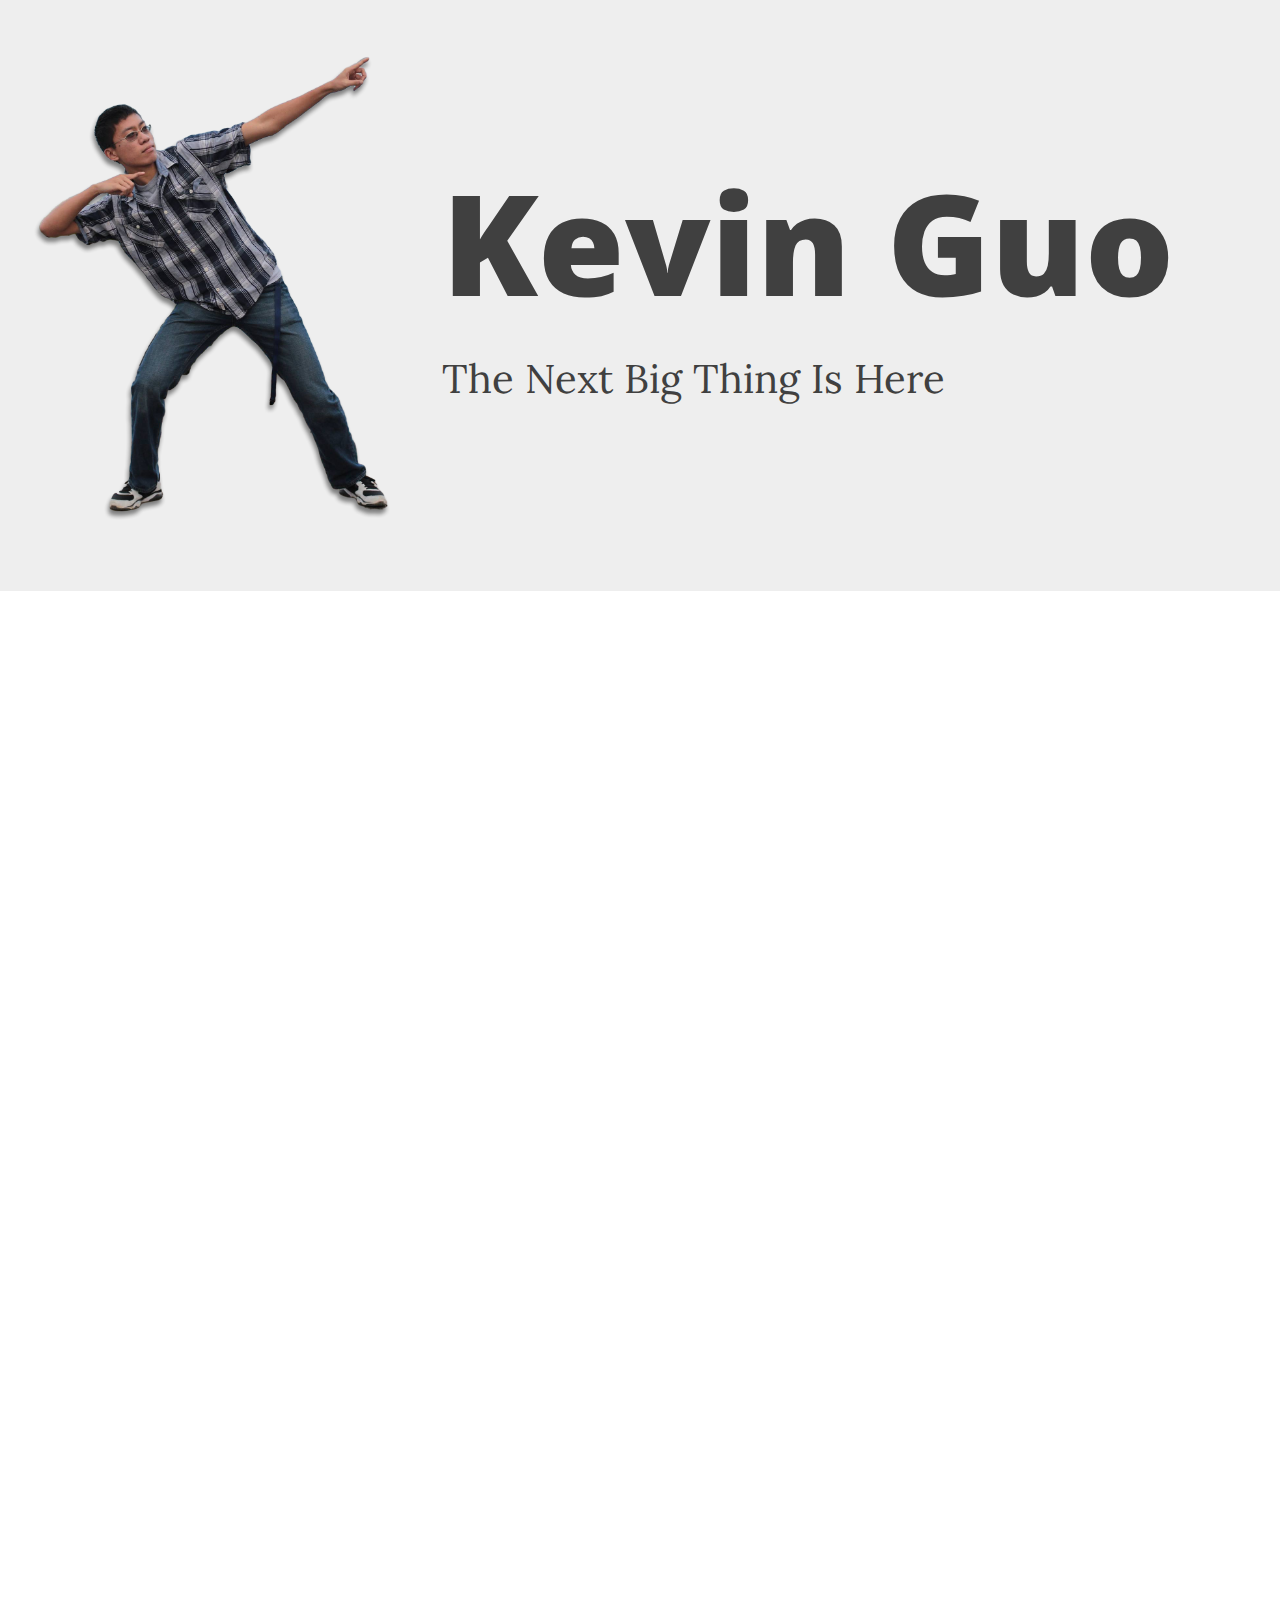
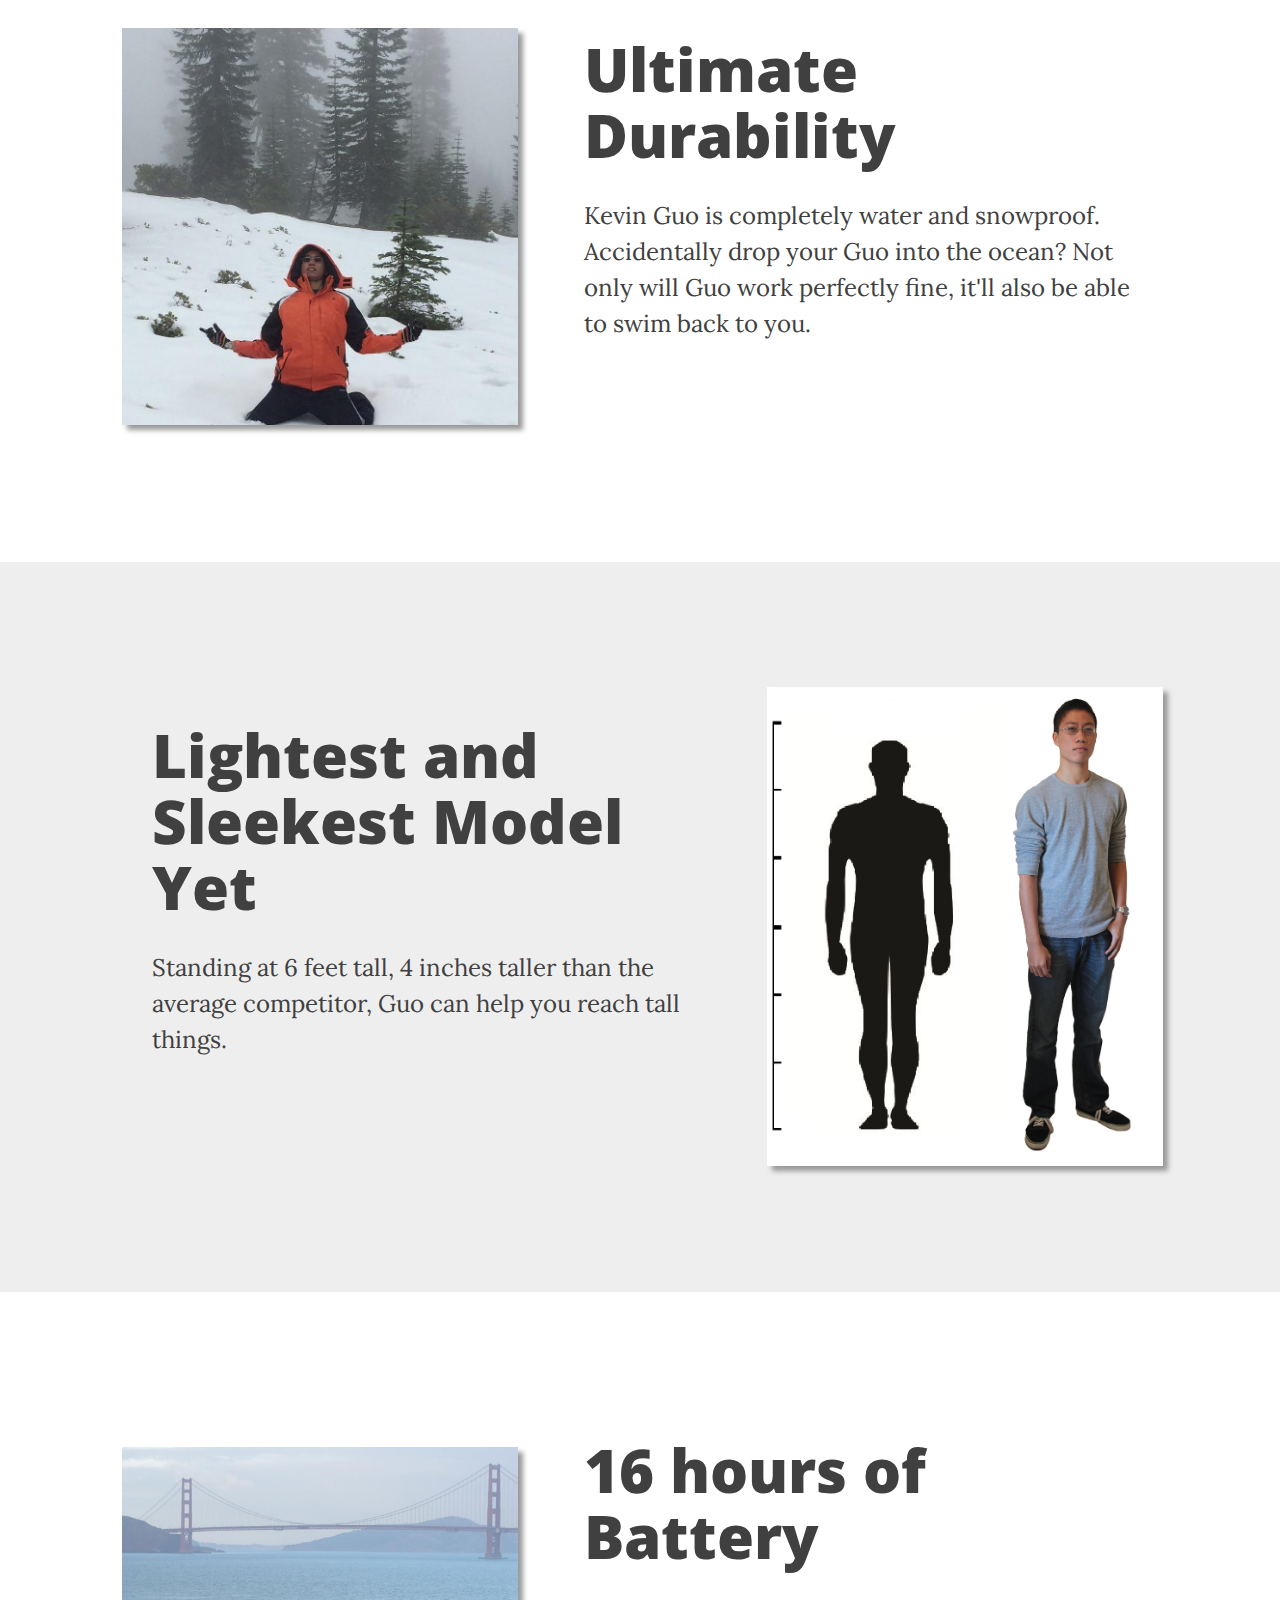
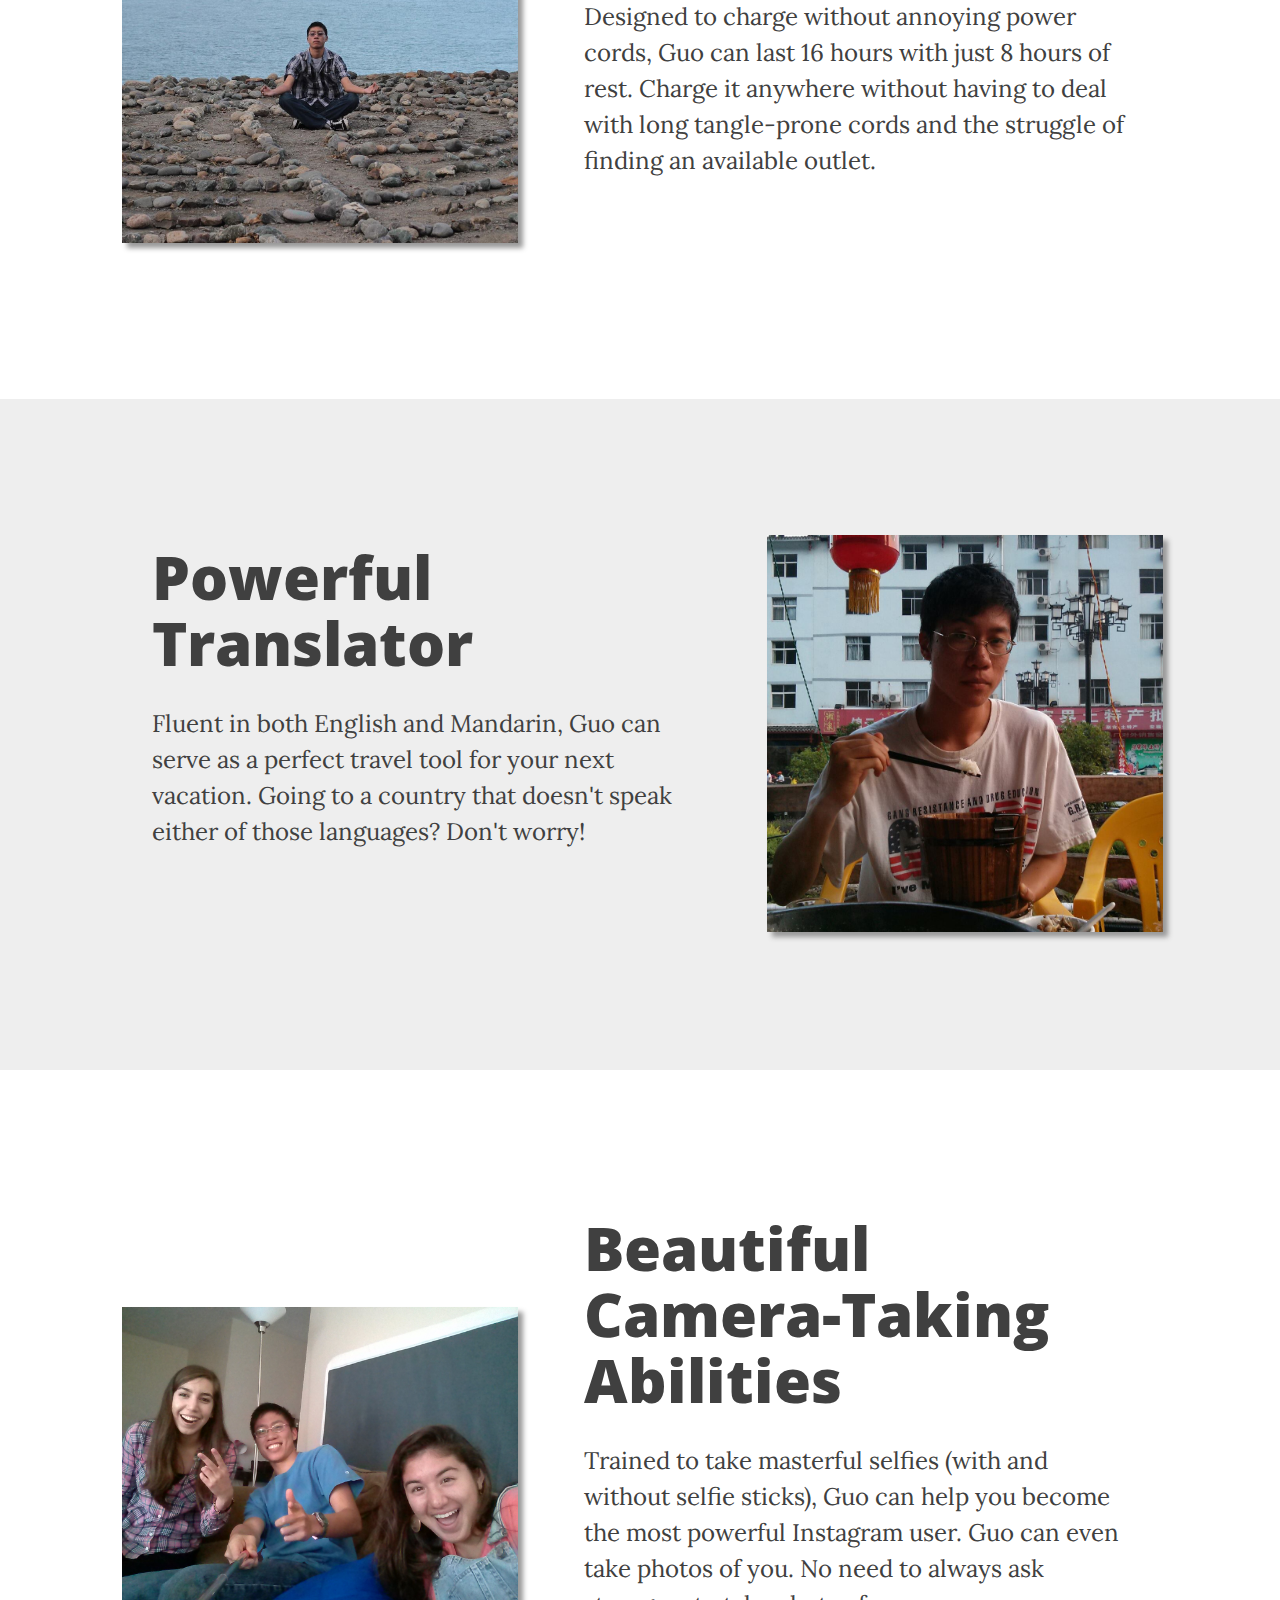
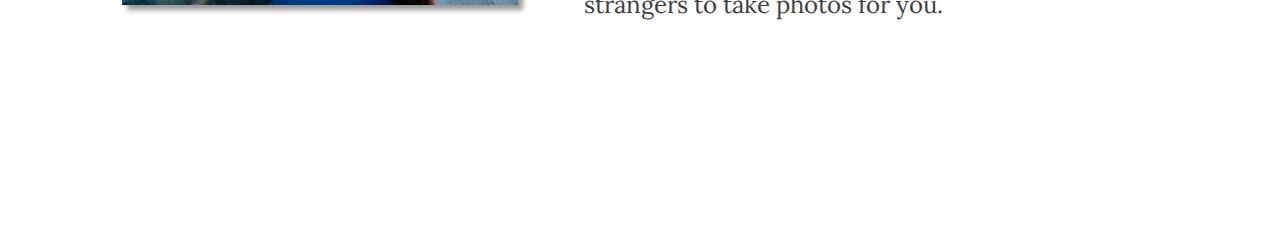
==== commit b9b5586e: "test" ====
--- a/index.html
+++ b/index.html
@@ -31,7 +31,7 @@
         <div class="col-xs-1">
         </div>
         <div class="col-xs-4 vertical">
-          <img src="img/SnowGuoTrim.jpg" class="img-responsive shadow"/>
+          <img src="img/SnowGuo.jpg" class="img-responsive shadow"/>
         </div>
         <div class="col-xs-6 vertical text">
           <h1 class="description_text large_text"> Ultimate Durability </h1>
